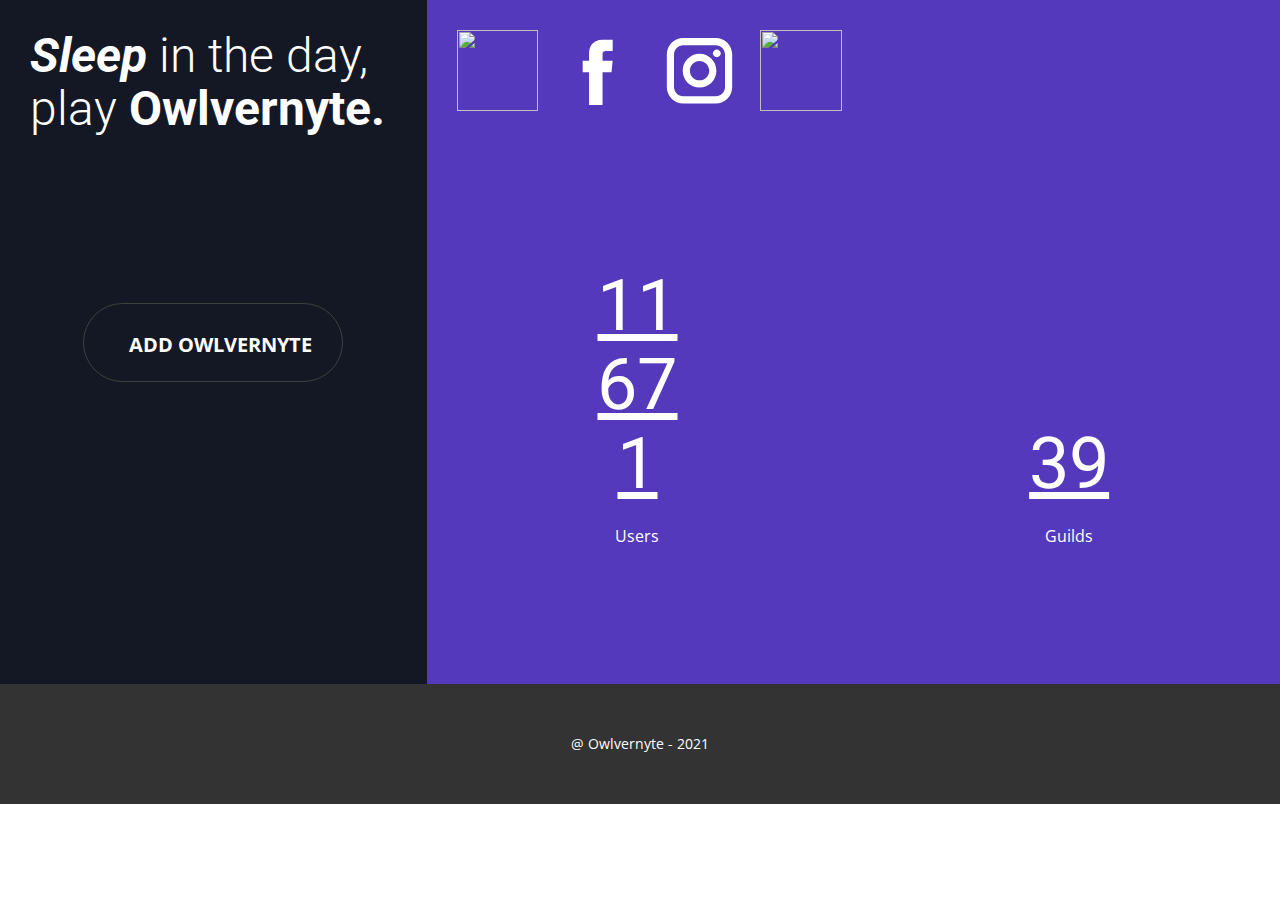
==== Home.html @ 96577b7f "Add files via upload" ====
<!DOCTYPE html>
<html style="font-size: 16px">
	<head>
		<meta name="viewport" content="width=device-width, initial-scale=1.0" />
		<meta charset="utf-8" />
		<meta
			name="keywords"
			content="Raising&nbsp; say express had chiefly detract demands she."
		/>
		<meta name="description" content="" />
		<meta name="page_type" content="np-template-header-footer-from-plugin" />
		<title>Owlvernyte</title>
		<link
			rel="shortcut icon"
			href="https://cdn.discordapp.com/attachments/852888201391374376/867022478017429514/output-onlinegiftools_1.gif"
			type="image/gif"
		/>
		<link rel="stylesheet" href="nicepage.css" media="screen" />
		<link rel="stylesheet" href="Home.css" media="screen" />
		<script
			class="u-script"
			type="text/javascript"
			src="jquery-1.9.1.min.js"
			defer=""
		></script>
		<script
			class="u-script"
			type="text/javascript"
			src="nicepage.js"
			defer=""
		></script>
		<meta name="generator" content="Nicepage 4.3.3, nicepage.com" />
		<link rel="icon" href="images/favicon.png" />
		<link
			id="u-theme-google-font"
			rel="stylesheet"
			href="https://fonts.googleapis.com/css?family=Roboto:100,100i,300,300i,400,400i,500,500i,700,700i,900,900i|Open+Sans:300,300i,400,400i,600,600i,700,700i,800,800i"
		/>

		<script type="application/ld+json">
			{
				"@context": "http://schema.org",
				"@type": "Organization",
				"name": "WebSite1295131",
				"url": "/"
			}
		</script>
		<meta name="theme-color" content="#141824" />
		<meta property="og:title" content="Home" />
		<meta property="og:description" content="" />
		<meta property="og:type" content="website" />
		<link rel="canonical" href="/" />
	</head>
	<body class="u-body">
		<section class="u-clearfix u-section-1" id="sec-15fe">
			<div class="u-clearfix u-expanded-width u-layout-wrap u-layout-wrap-1">
				<div class="u-layout">
					<div class="u-layout-row">
						<div
							class="u-container-style u-layout-cell u-left-cell u-palette-1-base u-size-20 u-layout-cell-1"
						>
							<div class="u-container-layout u-valign-top u-container-layout-1">
								<h2 class="u-text u-text-default u-text-1">
									<b><i>Sleep</i></b
									>&nbsp;in the day, play&nbsp;<b>Owlvernyte.</b>
								</h2>
								<a
									href="https://top.gg/bot/853623967180259369/invite"
									class="u-border-1 u-border-active-white u-border-grey-75 u-border-hover-grey-75 u-bottom-left-radius-0 u-bottom-right-radius-0 u-btn u-btn-round u-button-style u-hover-custom-color-1 u-palette-1-base u-radius-50 u-text-body-alt-color u-text-hover-white u-top-left-radius-0 u-top-right-radius-0 u-btn-1"
									><span class="u-file-icon u-icon u-text-white u-icon-1"
										><img src="images/1.png" alt="" /></span
									>&nbsp;ADD OWLVERNYTE
								</a>
							</div>
						</div>
						<div
							class="u-container-style u-custom-color-1 u-layout-cell u-right-cell u-size-40 u-layout-cell-2"
						>
							<div class="u-container-layout u-container-layout-2">
								<div class="u-social-icons u-spacing-20 u-social-icons-1">
									<a
										class="u-social-url"
										target="_blank"
										data-type="Custom"
										title="Youtube"
										href="https://www.youtube.com/channel/UCEG5sgFKieaUuHsu5VG-kBg"
										><span
											class="u-file-icon u-icon u-social-custom u-social-icon u-text-white u-icon-2"
											><img src="images/2.png" alt=""
										/></span>
									</a>
									<a
										class="u-social-url"
										target="_blank"
										href="https://www.facebook.com/owlvernyte"
										title="Facebook"
										><span
											class="u-icon u-icon-circle u-social-facebook u-social-icon u-text-white u-icon-3"
											><svg
												class="u-svg-link"
												preserveAspectRatio="xMidYMin slice"
												viewBox="0 0 112 112"
												style=""
											>
												<use xlink:href="#svg-9674"></use></svg
											><svg
												x="0px"
												y="0px"
												viewBox="0 0 112 112"
												id="svg-9674"
												class="u-svg-content"
											>
												<path
													d="M75.5,28.8H65.4c-1.5,0-4,0.9-4,4.3v9.4h13.9l-1.5,15.8H61.4v45.1H42.8V58.3h-8.8V42.4h8.8V32.2 c0-7.4,3.4-18.8,18.8-18.8h13.8v15.4H75.5z"
												></path></svg
										></span>
									</a>
									<a
										class="u-social-url"
										target="_blank"
										href="https://www.instagram.com/owlvernyte"
										title="Instagram"
										><span
											class="u-icon u-icon-circle u-social-icon u-social-instagram u-text-white u-icon-4"
											><svg
												class="u-svg-link"
												preserveAspectRatio="xMidYMin slice"
												viewBox="0 0 112 112"
												style=""
											>
												<use xlink:href="#svg-0200"></use></svg
											><svg
												x="0px"
												y="0px"
												viewBox="0 0 112 112"
												id="svg-0200"
												class="u-svg-content"
											>
												<path
													d="M55.9,32.9c-12.8,0-23.2,10.4-23.2,23.2s10.4,23.2,23.2,23.2s23.2-10.4,23.2-23.2S68.7,32.9,55.9,32.9z M55.9,69.4c-7.4,0-13.3-6-13.3-13.3c-0.1-7.4,6-13.3,13.3-13.3s13.3,6,13.3,13.3C69.3,63.5,63.3,69.4,55.9,69.4z"
												></path>
												<path
													d="M79.7,26.8c-3,0-5.4,2.5-5.4,5.4s2.5,5.4,5.4,5.4c3,0,5.4-2.5,5.4-5.4S82.7,26.8,79.7,26.8z"
												></path>
												<path
													d="M78.2,11H33.5C21,11,10.8,21.3,10.8,33.7v44.7c0,12.6,10.2,22.8,22.7,22.8h44.7c12.6,0,22.7-10.2,22.7-22.7 V33.7C100.8,21.1,90.6,11,78.2,11z M91,78.4c0,7.1-5.8,12.8-12.8,12.8H33.5c-7.1,0-12.8-5.8-12.8-12.8V33.7 c0-7.1,5.8-12.8,12.8-12.8h44.7c7.1,0,12.8,5.8,12.8,12.8V78.4z"
												></path></svg
										></span>
									</a>
									<a
										class="u-social-url"
										target="_blank"
										data-type="Custom"
										title="Discord"
										href="https://discord.io/owlvernyte"
										><span
											class="u-file-icon u-icon u-social-custom u-social-icon u-text-white u-icon-5"
											><img src="images/3.png" alt=""
										/></span>
									</a>
								</div>
								<div class="u-expanded-width u-list u-list-1">
									<div class="u-repeater u-repeater-1">
										<div
											class="u-align-center u-container-style u-list-item u-repeater-item"
										>
											<div
												class="u-container-layout u-similar-container u-valign-bottom u-container-layout-3"
											>
												<h1
													class="u-text u-title u-text-2"
													data-animation-name="counter"
													data-animation-event="scroll"
													data-animation-duration="3000"
												>
													15000
												</h1>
												<p class="u-text u-text-3">Users</p>
											</div>
										</div>
										<div
											class="u-align-center u-container-style u-list-item u-repeater-item"
										>
											<div
												class="u-container-layout u-similar-container u-valign-bottom u-container-layout-4"
											>
												<h1
													class="u-text u-title u-text-4"
													data-animation-name="counter"
													data-animation-event="scroll"
													data-animation-duration="3000"
												>
													50
												</h1>
												<p class="u-text u-text-5">Guilds</p>
											</div>
										</div>
									</div>
								</div>
							</div>
						</div>
					</div>
				</div>
			</div>
		</section>

		<footer
			class="u-align-center u-clearfix u-footer u-grey-80 u-footer"
			id="sec-3094"
		>
			<div class="u-clearfix u-sheet u-sheet-1">
				<p class="u-small-text u-text u-text-variant u-text-1">
					@ Owlvernyte - 2021
				</p>
			</div>
		</footer>
	</body>
</html>
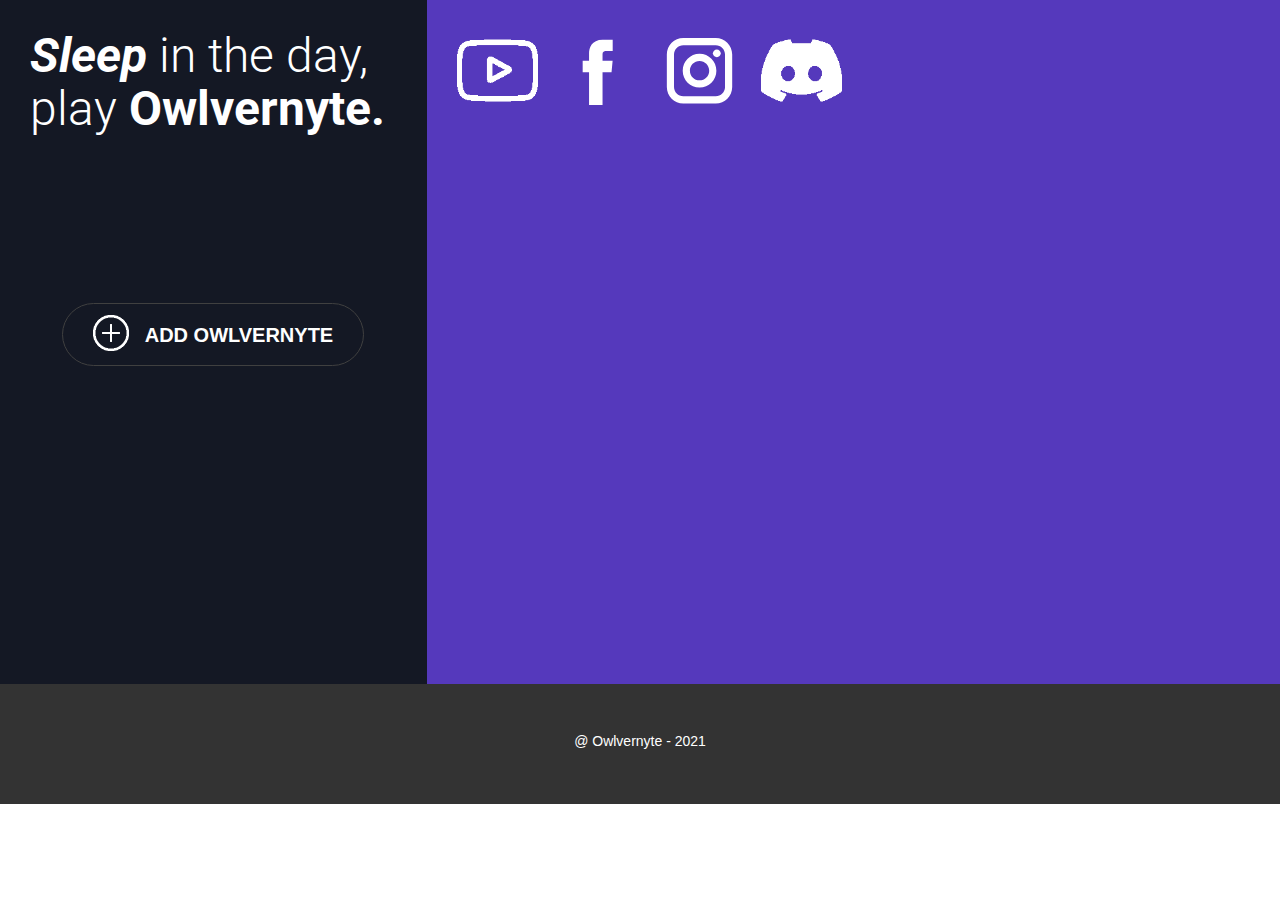
==== commit dfcc6690: "Update Home.html" ====
--- a/Home.html
+++ b/Home.html
@@ -1,218 +1,72 @@
 <!DOCTYPE html>
-<html style="font-size: 16px">
-	<head>
-		<meta name="viewport" content="width=device-width, initial-scale=1.0" />
-		<meta charset="utf-8" />
-		<meta
-			name="keywords"
-			content="Raising&nbsp; say express had chiefly detract demands she."
-		/>
-		<meta name="description" content="" />
-		<meta name="page_type" content="np-template-header-footer-from-plugin" />
-		<title>Owlvernyte</title>
-		<link
-			rel="shortcut icon"
-			href="https://cdn.discordapp.com/attachments/852888201391374376/867022478017429514/output-onlinegiftools_1.gif"
-			type="image/gif"
-		/>
-		<link rel="stylesheet" href="nicepage.css" media="screen" />
-		<link rel="stylesheet" href="Home.css" media="screen" />
-		<script
-			class="u-script"
-			type="text/javascript"
-			src="jquery-1.9.1.min.js"
-			defer=""
-		></script>
-		<script
-			class="u-script"
-			type="text/javascript"
-			src="nicepage.js"
-			defer=""
-		></script>
-		<meta name="generator" content="Nicepage 4.3.3, nicepage.com" />
-		<link rel="icon" href="images/favicon.png" />
-		<link
-			id="u-theme-google-font"
-			rel="stylesheet"
-			href="https://fonts.googleapis.com/css?family=Roboto:100,100i,300,300i,400,400i,500,500i,700,700i,900,900i|Open+Sans:300,300i,400,400i,600,600i,700,700i,800,800i"
-		/>
 
-		<script type="application/ld+json">
-			{
-				"@context": "http://schema.org",
-				"@type": "Organization",
-				"name": "WebSite1295131",
-				"url": "/"
-			}
-		</script>
-		<meta name="theme-color" content="#141824" />
-		<meta property="og:title" content="Home" />
-		<meta property="og:description" content="" />
-		<meta property="og:type" content="website" />
-		<link rel="canonical" href="/" />
-	</head>
-	<body class="u-body">
-		<section class="u-clearfix u-section-1" id="sec-15fe">
-			<div class="u-clearfix u-expanded-width u-layout-wrap u-layout-wrap-1">
-				<div class="u-layout">
-					<div class="u-layout-row">
-						<div
-							class="u-container-style u-layout-cell u-left-cell u-palette-1-base u-size-20 u-layout-cell-1"
-						>
-							<div class="u-container-layout u-valign-top u-container-layout-1">
-								<h2 class="u-text u-text-default u-text-1">
-									<b><i>Sleep</i></b
-									>&nbsp;in the day, play&nbsp;<b>Owlvernyte.</b>
-								</h2>
-								<a
-									href="https://top.gg/bot/853623967180259369/invite"
-									class="u-border-1 u-border-active-white u-border-grey-75 u-border-hover-grey-75 u-bottom-left-radius-0 u-bottom-right-radius-0 u-btn u-btn-round u-button-style u-hover-custom-color-1 u-palette-1-base u-radius-50 u-text-body-alt-color u-text-hover-white u-top-left-radius-0 u-top-right-radius-0 u-btn-1"
-									><span class="u-file-icon u-icon u-text-white u-icon-1"
-										><img src="images/1.png" alt="" /></span
-									>&nbsp;ADD OWLVERNYTE
-								</a>
-							</div>
-						</div>
-						<div
-							class="u-container-style u-custom-color-1 u-layout-cell u-right-cell u-size-40 u-layout-cell-2"
-						>
-							<div class="u-container-layout u-container-layout-2">
-								<div class="u-social-icons u-spacing-20 u-social-icons-1">
-									<a
-										class="u-social-url"
-										target="_blank"
-										data-type="Custom"
-										title="Youtube"
-										href="https://www.youtube.com/channel/UCEG5sgFKieaUuHsu5VG-kBg"
-										><span
-											class="u-file-icon u-icon u-social-custom u-social-icon u-text-white u-icon-2"
-											><img src="images/2.png" alt=""
-										/></span>
-									</a>
-									<a
-										class="u-social-url"
-										target="_blank"
-										href="https://www.facebook.com/owlvernyte"
-										title="Facebook"
-										><span
-											class="u-icon u-icon-circle u-social-facebook u-social-icon u-text-white u-icon-3"
-											><svg
-												class="u-svg-link"
-												preserveAspectRatio="xMidYMin slice"
-												viewBox="0 0 112 112"
-												style=""
-											>
-												<use xlink:href="#svg-9674"></use></svg
-											><svg
-												x="0px"
-												y="0px"
-												viewBox="0 0 112 112"
-												id="svg-9674"
-												class="u-svg-content"
-											>
-												<path
-													d="M75.5,28.8H65.4c-1.5,0-4,0.9-4,4.3v9.4h13.9l-1.5,15.8H61.4v45.1H42.8V58.3h-8.8V42.4h8.8V32.2 c0-7.4,3.4-18.8,18.8-18.8h13.8v15.4H75.5z"
-												></path></svg
-										></span>
-									</a>
-									<a
-										class="u-social-url"
-										target="_blank"
-										href="https://www.instagram.com/owlvernyte"
-										title="Instagram"
-										><span
-											class="u-icon u-icon-circle u-social-icon u-social-instagram u-text-white u-icon-4"
-											><svg
-												class="u-svg-link"
-												preserveAspectRatio="xMidYMin slice"
-												viewBox="0 0 112 112"
-												style=""
-											>
-												<use xlink:href="#svg-0200"></use></svg
-											><svg
-												x="0px"
-												y="0px"
-												viewBox="0 0 112 112"
-												id="svg-0200"
-												class="u-svg-content"
-											>
-												<path
-													d="M55.9,32.9c-12.8,0-23.2,10.4-23.2,23.2s10.4,23.2,23.2,23.2s23.2-10.4,23.2-23.2S68.7,32.9,55.9,32.9z M55.9,69.4c-7.4,0-13.3-6-13.3-13.3c-0.1-7.4,6-13.3,13.3-13.3s13.3,6,13.3,13.3C69.3,63.5,63.3,69.4,55.9,69.4z"
-												></path>
-												<path
-													d="M79.7,26.8c-3,0-5.4,2.5-5.4,5.4s2.5,5.4,5.4,5.4c3,0,5.4-2.5,5.4-5.4S82.7,26.8,79.7,26.8z"
-												></path>
-												<path
-													d="M78.2,11H33.5C21,11,10.8,21.3,10.8,33.7v44.7c0,12.6,10.2,22.8,22.7,22.8h44.7c12.6,0,22.7-10.2,22.7-22.7 V33.7C100.8,21.1,90.6,11,78.2,11z M91,78.4c0,7.1-5.8,12.8-12.8,12.8H33.5c-7.1,0-12.8-5.8-12.8-12.8V33.7 c0-7.1,5.8-12.8,12.8-12.8h44.7c7.1,0,12.8,5.8,12.8,12.8V78.4z"
-												></path></svg
-										></span>
-									</a>
-									<a
-										class="u-social-url"
-										target="_blank"
-										data-type="Custom"
-										title="Discord"
-										href="https://discord.io/owlvernyte"
-										><span
-											class="u-file-icon u-icon u-social-custom u-social-icon u-text-white u-icon-5"
-											><img src="images/3.png" alt=""
-										/></span>
-									</a>
-								</div>
-								<div class="u-expanded-width u-list u-list-1">
-									<div class="u-repeater u-repeater-1">
-										<div
-											class="u-align-center u-container-style u-list-item u-repeater-item"
-										>
-											<div
-												class="u-container-layout u-similar-container u-valign-bottom u-container-layout-3"
-											>
-												<h1
-													class="u-text u-title u-text-2"
-													data-animation-name="counter"
-													data-animation-event="scroll"
-													data-animation-duration="3000"
-												>
-													15000
-												</h1>
-												<p class="u-text u-text-3">Users</p>
-											</div>
-										</div>
-										<div
-											class="u-align-center u-container-style u-list-item u-repeater-item"
-										>
-											<div
-												class="u-container-layout u-similar-container u-valign-bottom u-container-layout-4"
-											>
-												<h1
-													class="u-text u-title u-text-4"
-													data-animation-name="counter"
-													data-animation-event="scroll"
-													data-animation-duration="3000"
-												>
-													50
-												</h1>
-												<p class="u-text u-text-5">Guilds</p>
-											</div>
-										</div>
-									</div>
-								</div>
-							</div>
-						</div>
-					</div>
-				</div>
-			</div>
-		</section>
+<head>
+	<meta name="viewport" content="width=device-width, initial-scale=1.0">
+	<meta charset="utf-8">
+	<meta name="keywords" content="Raising  say express had chiefly detract demands she.">
+	<meta name="description" content="">
+	<meta name="page_type" content="np-template-header-footer-from-plugin">
+	<title>Owlvernyte</title>
+	<link rel="shortcut icon" href="https://cdn.discordapp.com/attachments/852888201391374376/867022478017429514/output-onlinegiftools_1.gif"
+	 type="image/gif">
+	<link rel="stylesheet" href="nicepage.css" media="screen">
+	<link rel="stylesheet" href="Home.css" media="screen">
+	<script class="u-script" type="text/javascript" src="jquery-1.9.1.min.js" defer="">
 
-		<footer
-			class="u-align-center u-clearfix u-footer u-grey-80 u-footer"
-			id="sec-3094"
-		>
-			<div class="u-clearfix u-sheet u-sheet-1">
-				<p class="u-small-text u-text u-text-variant u-text-1">
-					@ Owlvernyte - 2021
-				</p>
-			</div>
-		</footer>
-	</body>
-</html>
+	</script>
+	<script class="u-script" type="text/javascript" src="nicepage.js" defer="">
+
+	</script>
+	<meta name="generator" content="Nicepage 4.3.3, nicepage.com">
+	<link rel="icon" href="images/favicon.png">
+	<link id="u-theme-google-font" rel="stylesheet" href="https://fonts.googleapis.com/css?family=Roboto:100,100i,300,300i,400,400i,500,500i,700,700i,900,900i|Open+Sans:300,300i,400,400i,600,600i,700,700i,800,800i">
+	<script type="application/ld+json">
+		{
+            "@context": "http://schema.org",
+            "@type": "Organization",
+            "name": "WebSite1295131",
+            "url": "/"
+        }
+	</script>
+	<meta name="theme-color" content="#141824">
+	<meta property="og:title" content="Home">
+	<meta property="og:description" content="">
+	<meta property="og:type" content="website">
+	<link rel="canonical" href="/">
+</head>
+<section class="u-clearfix u-section-1" id="sec-15fe">
+	<div class="u-clearfix u-expanded-width u-layout-wrap u-layout-wrap-1">
+		<div class="u-layout">
+			<div class="u-layout-row">
+				<div class="u-container-style u-layout-cell u-left-cell u-palette-1-base u-size-20 u-layout-cell-1">
+					<div class="u-container-layout u-valign-top u-container-layout-1">
+						<h2 class="u-text u-text-default u-text-1"><b><i>Sleep</i></b>&nbsp;in the day, play&nbsp;<b>Owlvernyte.</b></h2><a class="u-border-1 u-border-active-white u-border-grey-75 u-border-hover-grey-75 u-bottom-left-radius-0 u-bottom-right-radius-0 u-btn u-btn-round u-button-style u-hover-custom-color-1 u-palette-1-base u-radius-50 u-text-body-alt-color u-text-hover-white u-top-left-radius-0 u-top-right-radius-0 u-btn-1" href="https://top.gg/bot/853623967180259369/invite"><span class="u-file-icon u-icon u-text-white u-icon-1"><img src="images/1.png" alt=""></span>&nbsp;ADD OWLVERNYTE</a>
+                    </div>
+                </div>
+                <div class="u-container-style u-custom-color-1 u-layout-cell u-right-cell u-size-40 u-layout-cell-2">
+                    <div class="u-container-layout u-container-layout-2">
+                        <div class="u-social-icons u-spacing-20 u-social-icons-1"><a class="u-social-url" target="_blank" data-type="Custom" title="Youtube" href="https://www.youtube.com/channel/UCEG5sgFKieaUuHsu5VG-kBg"><span class="u-file-icon u-icon u-social-custom u-social-icon u-text-white u-icon-2"><img src="images/2.png" alt=""></span></a><a class="u-social-url" target="_blank" href="https://www.facebook.com/owlvernyte" title="Facebook"><span class="u-icon u-icon-circle u-social-facebook u-social-icon u-text-white u-icon-3"><svg class="u-svg-link" preserveaspectratio="xMidYMin slice" viewbox="0 0 112 112">
+                                        <use xlink:href="#svg-9674"></use>
+                                    </svg><svg class="u-svg-content" id="svg-9674" x="0px" y="0px" viewbox="0 0 112 112">
+                                        <path d="M75.5,28.8H65.4c-1.5,0-4,0.9-4,4.3v9.4h13.9l-1.5,15.8H61.4v45.1H42.8V58.3h-8.8V42.4h8.8V32.2 c0-7.4,3.4-18.8,18.8-18.8h13.8v15.4H75.5z"></path>
+                                    </svg></span></a><a class="u-social-url" target="_blank" href="https://www.instagram.com/owlvernyte" title="Instagram"><span class="u-icon u-icon-circle u-social-icon u-social-instagram u-text-white u-icon-4"><svg class="u-svg-link" preserveaspectratio="xMidYMin slice" viewbox="0 0 112 112">
+                                        <use xlink:href="#svg-0200"></use>
+                                    </svg><svg class="u-svg-content" id="svg-0200" x="0px" y="0px" viewbox="0 0 112 112">
+                                        <path d="M55.9,32.9c-12.8,0-23.2,10.4-23.2,23.2s10.4,23.2,23.2,23.2s23.2-10.4,23.2-23.2S68.7,32.9,55.9,32.9z M55.9,69.4c-7.4,0-13.3-6-13.3-13.3c-0.1-7.4,6-13.3,13.3-13.3s13.3,6,13.3,13.3C69.3,63.5,63.3,69.4,55.9,69.4z"></path>
+                                        <path d="M79.7,26.8c-3,0-5.4,2.5-5.4,5.4s2.5,5.4,5.4,5.4c3,0,5.4-2.5,5.4-5.4S82.7,26.8,79.7,26.8z"></path>
+                                        <path d="M78.2,11H33.5C21,11,10.8,21.3,10.8,33.7v44.7c0,12.6,10.2,22.8,22.7,22.8h44.7c12.6,0,22.7-10.2,22.7-22.7 V33.7C100.8,21.1,90.6,11,78.2,11z M91,78.4c0,7.1-5.8,12.8-12.8,12.8H33.5c-7.1,0-12.8-5.8-12.8-12.8V33.7 c0-7.1,5.8-12.8,12.8-12.8h44.7c7.1,0,12.8,5.8,12.8,12.8V78.4z"></path>
+                                    </svg></span></a><a class="u-social-url" target="_blank" data-type="Custom" title="Discord" href="https://discord.io/owlvernyte"><span class="u-file-icon u-icon u-social-custom u-social-icon u-text-white u-icon-5"><img src="images/3.png" alt=""></span></a></div>
+                        <div class="u-expanded-width u-list u-list-1">
+                            <div class="u-repeater u-repeater-1"></div>
+                        </div>
+                    </div>
+                </div>
+            </div>
+        </div>
+    </div>
+</section>
+<footer class="u-align-center u-clearfix u-footer u-grey-80 u-footer" id="sec-3094">
+    <div class="u-clearfix u-sheet u-sheet-1">
+        <p class="u-small-text u-text u-text-variant u-text-1">@ Owlvernyte - 2021</p>
+    </div>
+</footer>
